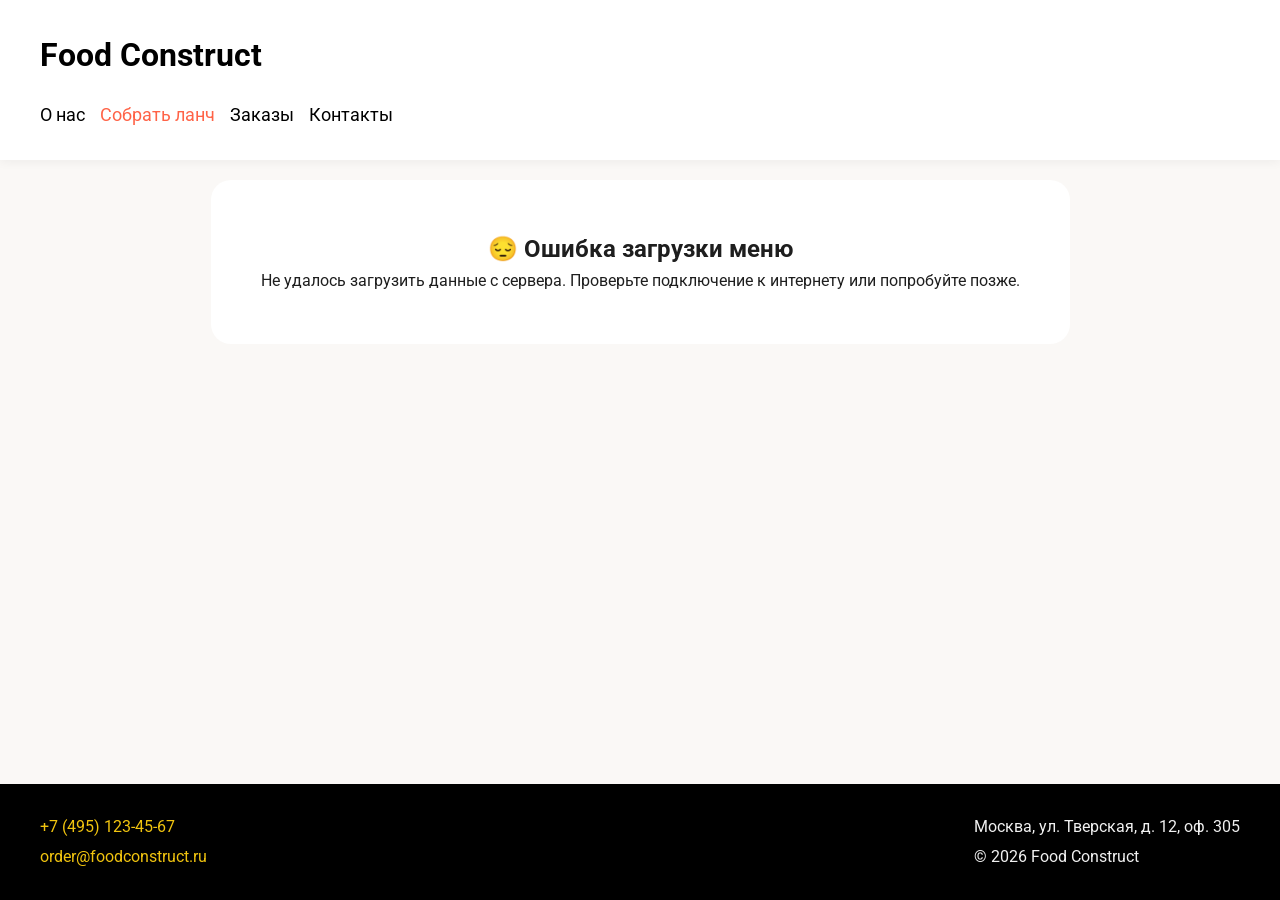
==== menu.html @ e9aa6b76 "Add files via upload" ====
﻿<!DOCTYPE html>
<html lang="ru">
<head>
    <meta charset="UTF-8">
    <meta name="viewport" content="width=device-width, initial-scale=1.0">
    <title>Собрать ланч - Food Construct</title>
    <link rel="preconnect" href="https://fonts.googleapis.com">
    <link rel="preconnect" href="https://fonts.gstatic.com" crossorigin>
    <link href="https://fonts.googleapis.com/css2?family=Roboto:wght@400;700&display=swap" rel="stylesheet">
    <link rel="stylesheet" href="style.css">
</head>
<body>
    <header>
        <h1>Food Construct</h1>
        <nav>
            <a href="index.html">О нас</a>
            <a href="menu.html" class="active">Собрать ланч</a>
            <a href="#">Заказы</a>
            <a href="#contacts">Контакты</a>
        </nav>
    </header>

    <main>
        <!-- БЛОК ВАРИАНТОВ ЛАНЧА (ЛР 6) -->
        <section>
            <h2>Готовые варианты ланча</h2>
            <div class="lunch-variants-grid" id="lunch-variants">
                <!-- Вариант 1: Суп + Главное + Салат + Напиток -->
                <div class="variant-card">
                    <div class="variant-item"><img src="https://images.unsplash.com/photo-1547592166-23ac45744acd?w=150&h=150&fit=crop" alt="Суп"><span>Суп</span></div>
                    <div class="variant-item"><img src="https://images.unsplash.com/photo-1579631542720-3a87824fff86?w=150&h=150&fit=crop" alt="Главное"><span>Главное блюдо</span></div>
                    <div class="variant-item"><img src="https://images.unsplash.com/photo-1550304943-4f24f54ddde9?w=150&h=150&fit=crop" alt="Салат"><span>Салат</span></div>
                    <div class="variant-item"><img src="https://www.yamdiet.com/wp-content/uploads/02-6.jpg?w=150&h=150&fit=crop" alt="Напиток"><span>Напиток</span></div>
                    <p class="variant-note">+ Десерт по желанию</p>
                </div>
                
                <!-- Вариант 2: Суп + Главное + Напиток -->
                <div class="variant-card">
                    <div class="variant-item"><img src="https://images.unsplash.com/photo-1547592166-23ac45744acd?w=150&h=150&fit=crop" alt="Суп"><span>Суп</span></div>
                    <div class="variant-item"><img src="https://images.unsplash.com/photo-1579631542720-3a87824fff86?w=150&h=150&fit=crop" alt="Главное"><span>Главное блюдо</span></div>
                    <div class="variant-item"><img src="https://www.yamdiet.com/wp-content/uploads/02-6.jpg?w=150&h=150&fit=crop" alt="Напиток"><span>Напиток</span></div>
                    <p class="variant-note">+ Десерт по желанию</p>
                </div>
                
                <!-- Вариант 3: Суп + Салат + Напиток -->
                <div class="variant-card">
                    <div class="variant-item"><img src="https://images.unsplash.com/photo-1547592166-23ac45744acd?w=150&h=150&fit=crop" alt="Суп"><span>Суп</span></div>
                    <div class="variant-item"><img src="https://images.unsplash.com/photo-1550304943-4f24f54ddde9?w=150&h=150&fit=crop" alt="Салат"><span>Салат</span></div>
                    <div class="variant-item"><img src="https://www.yamdiet.com/wp-content/uploads/02-6.jpg?w=150&h=150&fit=crop" alt="Напиток"><span>Напиток</span></div>
                    <p class="variant-note">+ Десерт по желанию</p>
                </div>
                
                <!-- Вариант 4: Главное + Салат + Напиток -->
                <div class="variant-card">
                    <div class="variant-item"><img src="https://images.unsplash.com/photo-1579631542720-3a87824fff86?w=150&h=150&fit=crop" alt="Главное"><span>Главное блюдо</span></div>
                    <div class="variant-item"><img src="https://images.unsplash.com/photo-1550304943-4f24f54ddde9?w=150&h=150&fit=crop" alt="Салат"><span>Салат</span></div>
                    <div class="variant-item"><img src="https://www.yamdiet.com/wp-content/uploads/02-6.jpg?w=150&h=150&fit=crop" alt="Напиток"><span>Напиток</span></div>
                    <p class="variant-note">+ Десерт по желанию</p>
                </div>
                
                <!-- Вариант 5: Главное + Напиток -->
                <div class="variant-card">
                    <div class="variant-item"><img src="https://images.unsplash.com/photo-1579631542720-3a87824fff86?w=150&h=150&fit=crop" alt="Главное"><span>Главное блюдо</span></div>
                    <div class="variant-item"><img src="https://www.yamdiet.com/wp-content/uploads/02-6.jpg?w=150&h=150&fit=crop" alt="Напиток"><span>Напиток</span></div>
                    <p class="variant-note">+ Десерт по желанию</p>
                </div>
            </div>
        </section>

        <!-- СУПЫ -->
        <section>
            <h2>Выберите первое блюдо</h2>
            <div class="filters" id="filters-soup">
                <button class="filter-btn" data-kind="fish">рыбный</button>
                <button class="filter-btn" data-kind="meat">мясной</button>
                <button class="filter-btn" data-kind="veg">вегетарианский</button>
            </div>
            <div class="menu-grid" id="menu-soup"></div>
        </section>

        <!-- ГЛАВНЫЕ БЛЮДА -->
        <section>
            <h2>Выберите главное блюдо</h2>
            <div class="filters" id="filters-main">
                <button class="filter-btn" data-kind="fish">рыбное</button>
                <button class="filter-btn" data-kind="meat">мясное</button>
                <button class="filter-btn" data-kind="veg">вегетарианское</button>
            </div>
            <div class="menu-grid" id="menu-main"></div>
        </section>

        <!-- САЛАТЫ -->
        <section>
            <h2>Выберите салат или стартер</h2>
            <div class="filters" id="filters-starter">
                <button class="filter-btn" data-kind="fish">рыбный</button>
                <button class="filter-btn" data-kind="meat">мясной</button>
                <button class="filter-btn" data-kind="veg">вегетарианский</button>
            </div>
            <div class="menu-grid" id="menu-starter"></div>
        </section>

        <!-- НАПИТКИ -->
        <section>
            <h2>Выберите напиток</h2>
            <div class="filters" id="filters-drink">
                <button class="filter-btn" data-kind="cold">холодный</button>
                <button class="filter-btn" data-kind="hot">горячий</button>
            </div>
            <div class="menu-grid" id="menu-drink"></div>
        </section>

        <!-- ДЕСЕРТЫ -->
        <section>
            <h2>Выберите десерт</h2>
            <div class="filters" id="filters-dessert">
                <button class="filter-btn" data-kind="small">маленькая порция</button>
                <button class="filter-btn" data-kind="medium">средняя порция</button>
                <button class="filter-btn" data-kind="large">большая порция</button>
            </div>
            <div class="menu-grid" id="menu-dessert"></div>
        </section>

        <!-- ФОРМА ЗАКАЗА -->
        <section class="order-section">
            <h2>Оформите заказ</h2>
            <form class="order-form" id="orderForm" action="https://httpbin.org/post" method="POST">
                <div id="hidden-inputs-container"></div>
                
                <div class="order-column">
                    <h3>Ваш заказ</h3>
                    <div class="order-summary">
                        <div class="selected-section" id="selected-soup"><h4>Суп</h4><div class="selected-content"></div></div>
                        <div class="selected-section" id="selected-main"><h4>Главное блюдо</h4><div class="selected-content"></div></div>
                        <div class="selected-section" id="selected-starter"><h4>Салат/Стартер</h4><div class="selected-content"></div></div>
                        <div class="selected-section" id="selected-drink"><h4>Напиток</h4><div class="selected-content"></div></div>
                        <div class="selected-section" id="selected-dessert"><h4>Десерт</h4><div class="selected-content"></div></div>
                        <div id="order-total">Стоимость заказа: <span id="total-price">0</span> руб.</div>
                    </div>
                </div>

                <div class="order-column">
                    <h3>Ваши данные</h3>
                    <div class="form-group"><label for="name">Имя *</label><input type="text" id="name" name="name" placeholder="Иван Иванов" required></div>
                    <div class="form-group"><label for="email">Email *</label><input type="email" id="email" name="email" placeholder="example@mail.ru" required></div>
                    <div class="form-group checkbox-group"><input type="checkbox" id="subscribe" name="subscribe" checked><label for="subscribe">Подписаться на новости и акции</label></div>
                    <div class="form-group"><label for="phone">Телефон *</label><input type="tel" id="phone" name="phone" placeholder="+7 (999) 123-45-67" required></div>
                    <div class="form-group"><label for="address">Адрес доставки *</label><input type="text" id="address" name="address" placeholder="Москва, ул. Пушкина, д. 1" required></div>
                    <fieldset>
                        <legend>Время доставки</legend>
                        <div class="radio-group">
                            <label><input type="radio" name="delivery_time" value="asap" required> Как можно скорее</label>
                            <label><input type="radio" name="delivery_time" value="custom"> Указать время</label>
                        </div>
                        <div class="form-group" style="margin-top: 15px;">
                            <label for="exact_time">Укажите время</label>
                            <input type="time" id="exact_time" name="exact_time" min="07:00" max="23:00" step="300">
                        </div>
                    </fieldset>
                </div>

                <div class="form-actions">
                    <button type="reset" class="btn-reset">Сбросить</button>
                    <button type="submit" class="btn-submit" id="submitBtn">Отправить</button>
                </div>
            </form>
        </section>
    </main>

    <footer id="contacts">
        <div><p><a href="tel:+74951234567">+7 (495) 123-45-67</a></p><p><a href="mailto:order@foodconstruct.ru">order@foodconstruct.ru</a></p></div>
        <div><p>Москва, ул. Тверская, д. 12, оф. 305</p><p>&copy; 2026 Food Construct</p></div>
    </footer>


    <script src="script.js"></script>
</body>
</html>
---- style.css ----
﻿* {
    margin: 0;
    padding: 0;
    box-sizing: border-box;
}

body {
    font-family: 'Roboto', sans-serif;
    background-color: #faf8f6;
    color: #1e1e1e;
    line-height: 1.6;
    display: flex;
    flex-direction: column;
    min-height: 100vh;
}

header {
    background-color: #ffffff;
    padding: 30px 40px;
    box-shadow: 0 2px 10px rgba(0, 0, 0, 0.05);
}

header h1 {
    font-size: 32px;
    font-weight: 700;
    color: #000000;
    margin-bottom: 20px;
}

nav {
    display: flex;
    gap: 15px;
    flex-wrap: wrap;
}

nav a {
    font-family: 'Roboto', sans-serif;
    font-size: 18px;
    color: #000000;
    text-decoration: none;
    font-weight: 400;
    transition: color 0.2s ease;
}

nav a:hover {
    color: tomato;
}

nav a.active {
    color: tomato;
}

main {
    max-width: 1200px;
    margin: 0 auto;
    padding: 20px;
    flex: 1 0 auto;
}

section {
    margin-bottom: 50px;
}

section h2 {
    font-size: 24px;
    font-weight: 700;
    color: #000000;
    margin-bottom: 20px;
}

.about-content {
    display: flex;
    gap: 30px;
    align-items: center;
    flex-wrap: wrap;
}

.about-content img {
    width: 400px;
    height: auto;
    border-radius: 12px;
}

.about-content p {
    font-size: 17px;
    flex: 1;
}

.advantages-section ul {
    padding-left: 20px;
    font-size: 17px;
}

.advantages-section ul li {
    margin-bottom: 10px;
}

table {
    width: 100%;
    border-collapse: collapse;
    text-align: left;
    font-size: 16px;
}

th {
    background-color: #f39c12;
    color: #ffffff;
    font-weight: 700;
    padding: 14px 16px;
    border: 1px solid #e67e22;
}

td {
    padding: 14px 16px;
    border: 1px solid #ddd;
}

/* Фильтры */
.filters {
    display: flex;
    gap: 10px;
    margin-bottom: 20px;
    flex-wrap: wrap;
}
.filter-btn {
    padding: 8px 16px;
    border: 1px solid #ddd;
    border-radius: 20px;
    background: #fff;
    cursor: pointer;
    font-family: 'Roboto', sans-serif;
    transition: all 0.2s ease;
}
.filter-btn:hover {
    background: #f0f0f0;
}
.filter-btn.active {
    background: tomato;
    color: #fff;
    border-color: tomato;
}

/* Сетка блюд */
.menu-grid {
    display: grid;
    grid-template-columns: repeat(3, 1fr);
    gap: 10px;
}

.menu-card {
    display: flex;
    flex-direction: column;
    padding: 30px 40px;
    border-radius: 35px;
    background-color: #ffffff;
    filter: drop-shadow(17px 19px 24px rgba(0, 0, 0, 0.13));
    cursor: pointer;
    transition: border 0.2s ease;
    border: 2px solid transparent;
}

.menu-card:hover {
    border: 2px solid tomato;
}

.menu-card:hover button {
    background-color: tomato;
    color: #ffffff;
}

.menu-card.selected {
    border: 2px solid tomato;
}
.menu-card.selected button {
    background-color: tomato;
    color: #ffffff;
}

.menu-card img {
    width: 100%;
    height: auto;
    border-radius: 35px;
    margin-bottom: 15px;
}

.menu-card .price {
    font-size: 20px;
    font-weight: 700;
    margin-top: 10px;
}

.menu-card .name {
    font-size: 18px;
    font-weight: 400;
    margin-bottom: 5px;
}

.menu-card .weight {
    color: gray;
    font-size: 14px;
    margin-bottom: 15px;
    margin-top: auto;
}

.menu-card button {
    background-color: #f1eee9;
    padding: 10px 30px;
    border-radius: 10px;
    border: none;
    cursor: pointer;
    margin-top: 15px;
    transition: background-color 0.2s ease, color 0.2s ease;
}

/* БЛОК ВАРИАНТОВ ЛАНЧА */
.lunch-variants-grid {
    display: grid;
    grid-template-columns: repeat(3, 1fr);
    gap: 20px;
}

.variant-card {
    background-color: #ffffff;
    border-radius: 20px;
    padding: 20px;
    filter: drop-shadow(0 4px 8px rgba(0, 0, 0, 0.08));
    display: flex;
    flex-direction: column;
    gap: 15px;
}

.variant-item {
    display: flex;
    flex-direction: column;
    align-items: center;
    text-align: center;
    gap: 8px;
}

.variant-item img {
    width: 100%;
    height: 120px;
    object-fit: cover;
    border-radius: 15px;
    transition: transform 0.3s ease;
}

.variant-item img:hover {
    transform: translateY(-5px) scale(1.05);
}

.variant-item span {
    font-size: 14px;
    font-weight: 700;
    color: #333;
}

.variant-note {
    margin-top: 5px;
    font-size: 12px;
    color: #888;
    text-align: center;
}

/* ФОРМА */
.order-section {
    background-color: #ffffff;
    padding: 40px;
    border-radius: 35px;
    filter: drop-shadow(17px 19px 24px rgba(0, 0, 0, 0.13));
}

.order-section h2 {
    text-align: center;
    margin-bottom: 30px;
}

.order-form {
    display: grid;
    grid-template-columns: 1fr 1fr;
    gap: 40px;
}

.order-form h3 {
    font-size: 20px;
    margin-bottom: 20px;
    color: #000;
}

.form-group {
    margin-bottom: 20px;
    display: flex;
    flex-direction: column;
}

.form-group label {
    font-weight: 700;
    margin-bottom: 8px;
    font-size: 16px;
}

.form-group select, 
.form-group input, 
.form-group textarea {
    padding: 12px 15px;
    border-radius: 10px;
    border: 1px solid #ddd;
    background-color: #faf8f6;
    font-family: 'Roboto', sans-serif;
    font-size: 16px;
    width: 100%;
}

.form-group textarea {
    resize: vertical;
    min-height: 100px;
}

.checkbox-group {
    flex-direction: row;
    align-items: center;
    gap: 10px;
}
.checkbox-group input {
    width: auto;
}

input[type="time"] {
    padding: 10px 15px;
}

fieldset {
    border: 1px solid #ddd;
    border-radius: 10px;
    padding: 20px;
    margin-bottom: 20px;
}

legend {
    padding: 0 10px;
    font-weight: 700;
    font-size: 16px;
}

.radio-group {
    display: flex;
    gap: 20px;
    flex-wrap: wrap;
}
.radio-group label {
    font-weight: 400;
    display: flex;
    align-items: center;
    gap: 8px;
}

.form-actions {
    grid-column: 1 / -1;
    display: flex;
    justify-content: center;
    gap: 20px;
    margin-top: 10px;
}

.form-actions button {
    padding: 15px 40px;
    border-radius: 10px;
    border: none;
    cursor: pointer;
    font-size: 18px;
    font-weight: 700;
    transition: background 0.2s ease;
}

.btn-reset {
    background-color: #f1eee9;
    color: #333;
}
.btn-reset:hover {
    background-color: #e0ddd8;
}

.btn-submit {
    background-color: tomato;
    color: #ffffff;
}
.btn-submit:hover {
    background-color: #ff6347;
}

/* ВАШ ЗАКАЗ */
.order-summary {
    margin-top: 10px;
    padding: 20px;
    background-color: #faf8f6;
    border-radius: 15px;
    border: 1px solid #eee;
}

.selected-section {
    margin-bottom: 15px;
}

.selected-section h4 {
    margin-bottom: 5px;
    font-size: 16px;
    color: #333;
}

.selected-item {
    display: flex;
    justify-content: space-between;
    padding: 5px 0;
    border-bottom: 1px dashed #ccc;
    font-size: 16px;
}

.empty-msg {
    color: #888;
    font-size: 14px;
    font-style: italic;
}

#order-total {
    margin-top: 20px;
    text-align: right;
    font-size: 20px;
    font-weight: 700;
}

/* МОДАЛЬНОЕ ОКНО */
.modal-overlay {
    position: fixed;
    top: 0; left: 0; width: 100%; height: 100%;
    background: rgba(0, 0, 0, 0.5);
    display: flex;
    justify-content: center;
    align-items: center;
    z-index: 1000;
}

.modal-box {
    background: #fff;
    padding: 40px;
    border-radius: 20px;
    text-align: center;
    max-width: 400px;
    box-shadow: 0 10px 30px rgba(0,0,0,0.3);
    display: flex;
    flex-direction: column;
    align-items: center;
    gap: 20px;
}

.modal-emoji {
    font-size: 60px;
    line-height: 1;
}

.modal-text {
    font-size: 18px;
    font-weight: 500;
    color: #333;
}

.modal-btn {
    background: #f1eee9;
    border: none;
    padding: 10px 40px;
    border-radius: 10px;
    cursor: pointer;
    font-size: 16px;
    font-weight: 700;
    transition: 0.2s;
}
.modal-btn:hover {
    background: tomato;
    color: #fff;
}

/* ========================================== */
/* ФУТЕР (СТРОГИЙ ДИЗАЙН, ЧТОБЫ БОЛЬШЕ НЕ СЛЕТАЛ) */
/* ========================================== */
footer {
    background-color: #000000 !important;
    color: #ffffff !important;
    padding: 30px 40px;
    display: flex;
    justify-content: space-between;
    align-items: center;
    flex-wrap: wrap;
    margin-top: auto;
    width: 100%;
}

footer div {
    display: flex;
    flex-direction: column;
    gap: 5px;
}

footer p {
    font-size: 16px;
    margin: 0;
    color: #f0f0f0;
}

footer a {
    color: #f1c40f;
    text-decoration: none;
    transition: color 0.2s ease;
}

footer a:hover {
    color: #ffffff;
    text-decoration: underline;
}

/* АДАПТИВНОСТЬ */
@media (max-width: 800px) {
    .about-content img { width: 500px; }
    nav { justify-content: space-between; }
    .menu-grid { grid-template-columns: repeat(2, 1fr); }
    .lunch-variants-grid { grid-template-columns: repeat(2, 1fr); }
    .order-form { grid-template-columns: 1fr; }
}

@media (max-width: 600px) {
    header h1 { text-align: center; }
    nav { flex-direction: column; align-items: center; }
    nav a { font-size: 22px; }
    section h2 { text-align: center; }
    .menu-grid { grid-template-columns: 1fr; }
    .lunch-variants-grid { grid-template-columns: 1fr; }
    .about-content img { width: 100%; }
    
    /* Мобильный футер */
    footer {
        flex-direction: column;
        text-align: center;
        gap: 15px;
    }
    footer div {
        align-items: center;
    }
}

@media (max-width: 400px) {
    table { font-size: 14px; }
    table th, table td { padding: 8px; }
    .form-actions { flex-direction: column; }
    .form-actions button { width: 100%; }
}
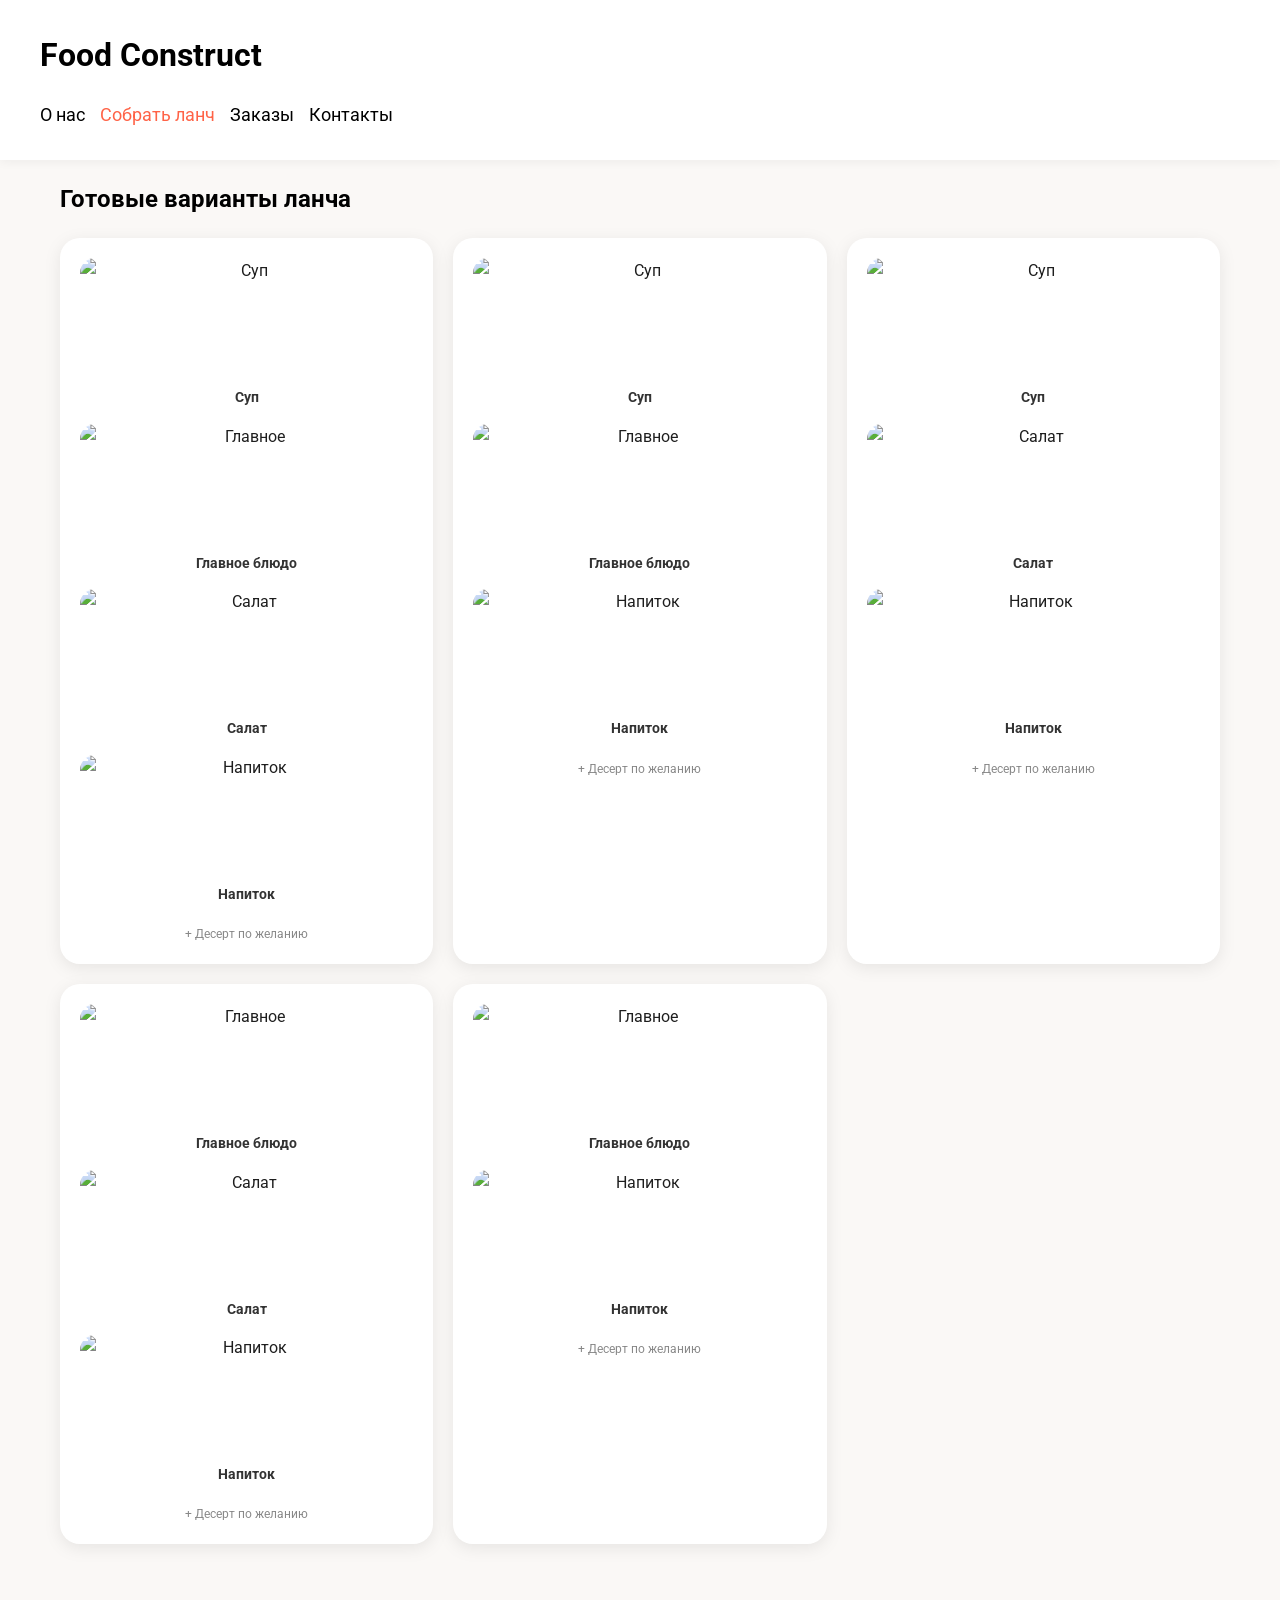
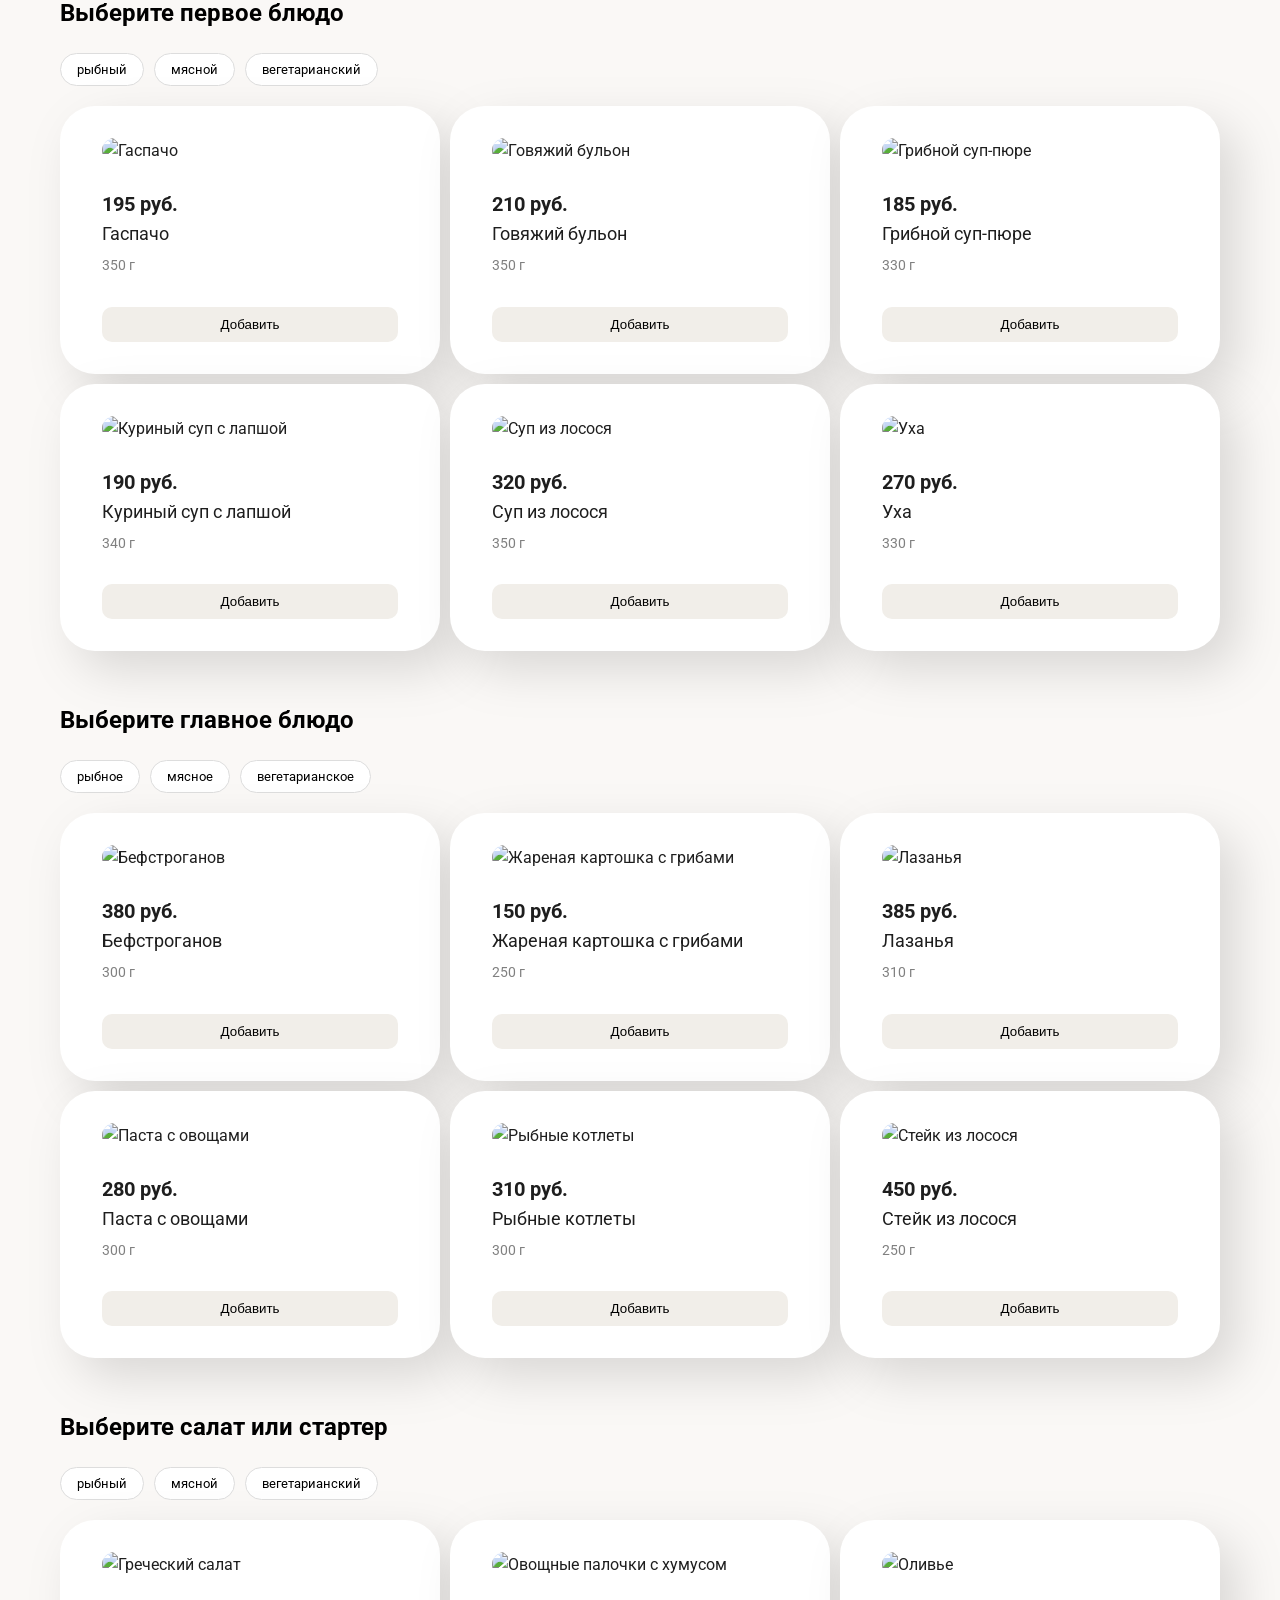
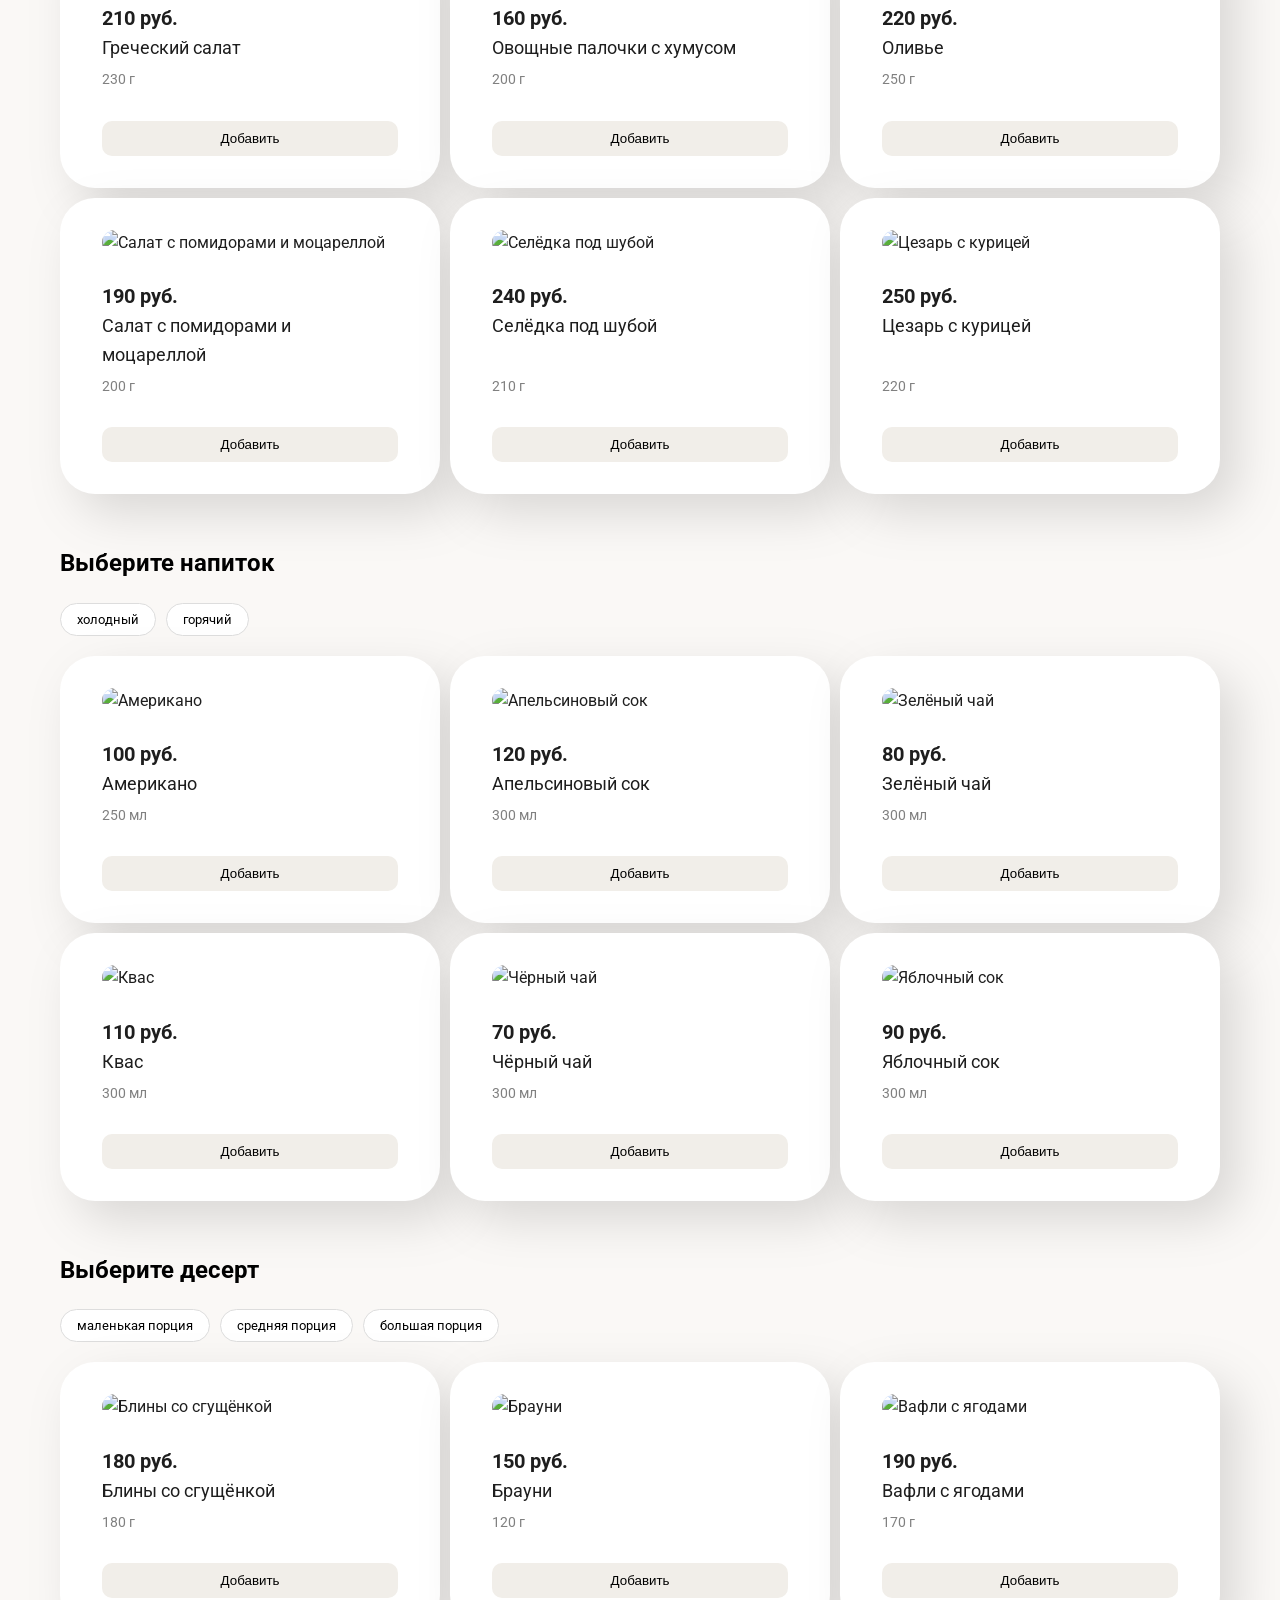
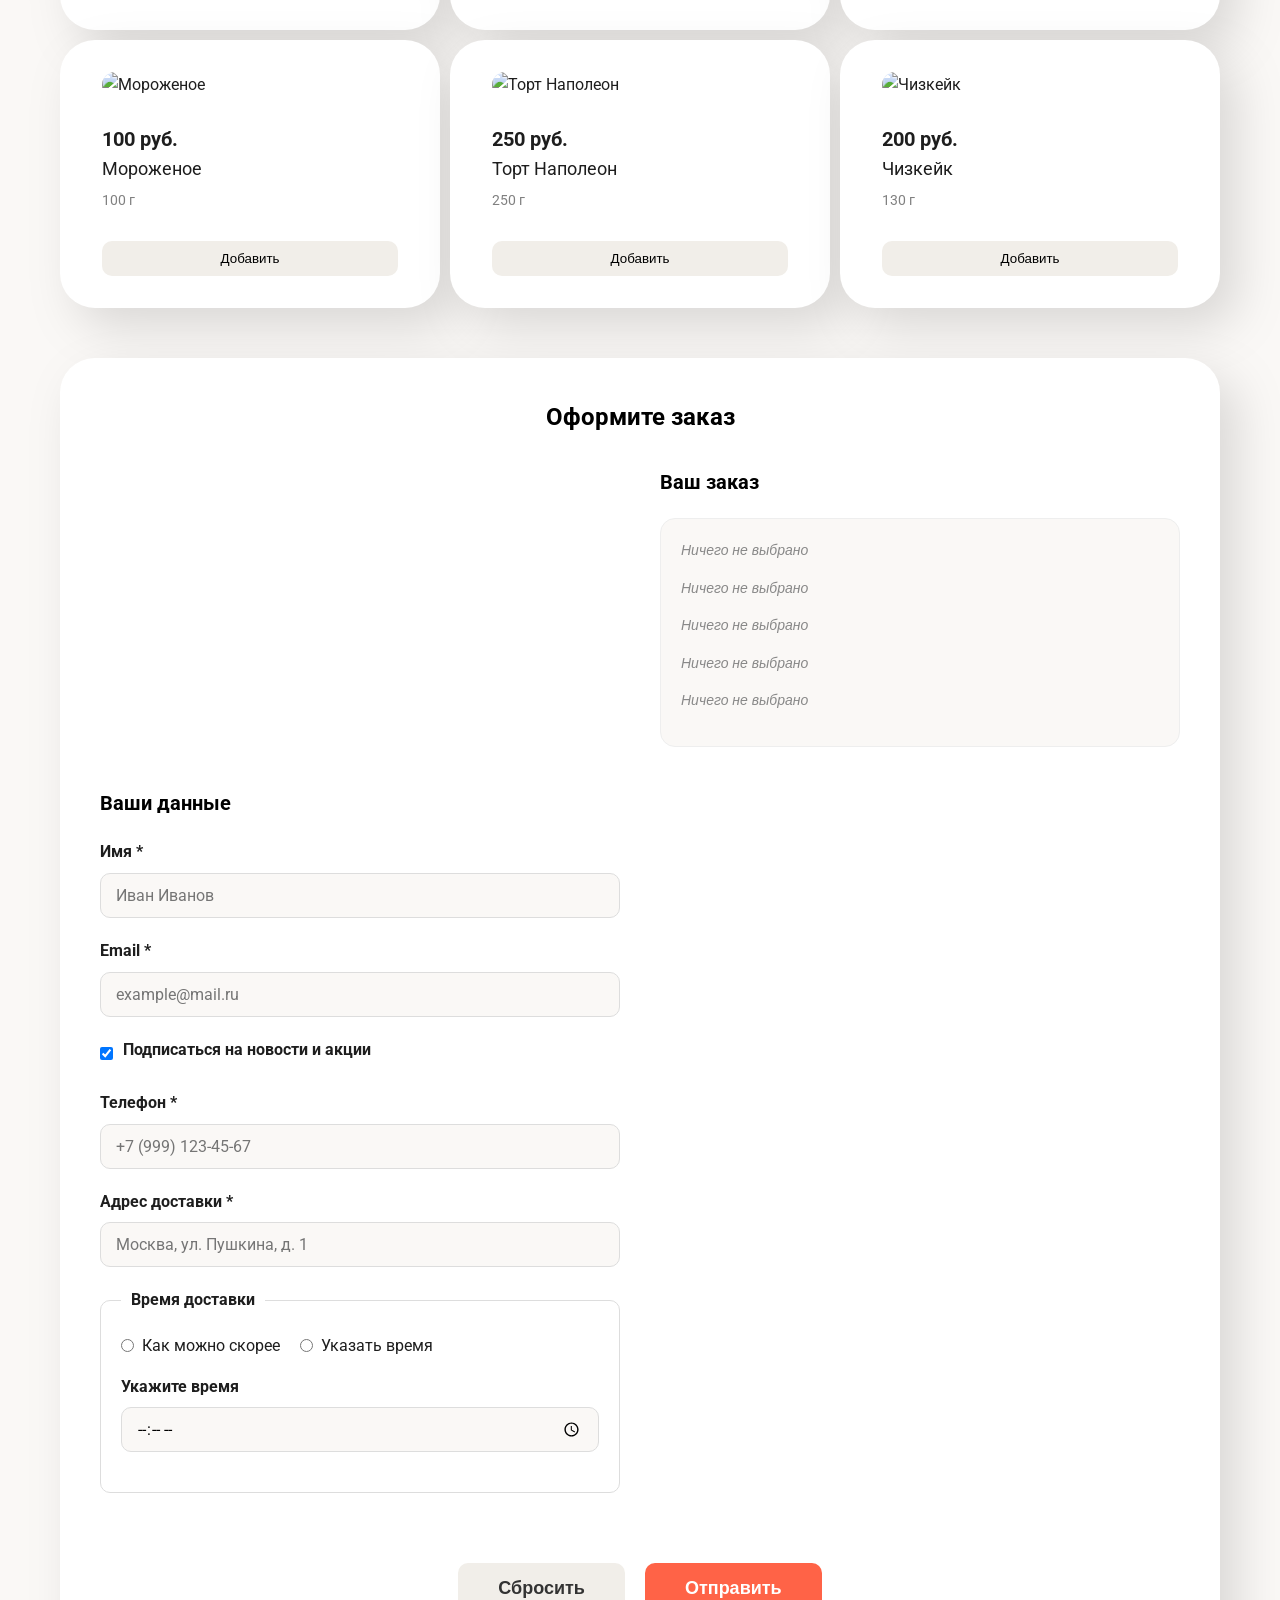
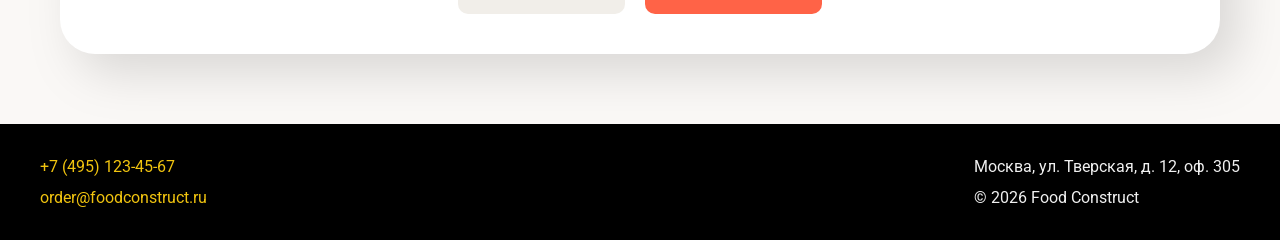
==== commit 0e3c2746: "menu.html" ====
--- a/menu.html
+++ b/menu.html
@@ -172,7 +172,7 @@
         <div><p>Москва, ул. Тверская, д. 12, оф. 305</p><p>&copy; 2026 Food Construct</p></div>
     </footer>
 
-
+    <script src="data.js"></script>
     <script src="script.js"></script>
 </body>
-</html>+</html>
